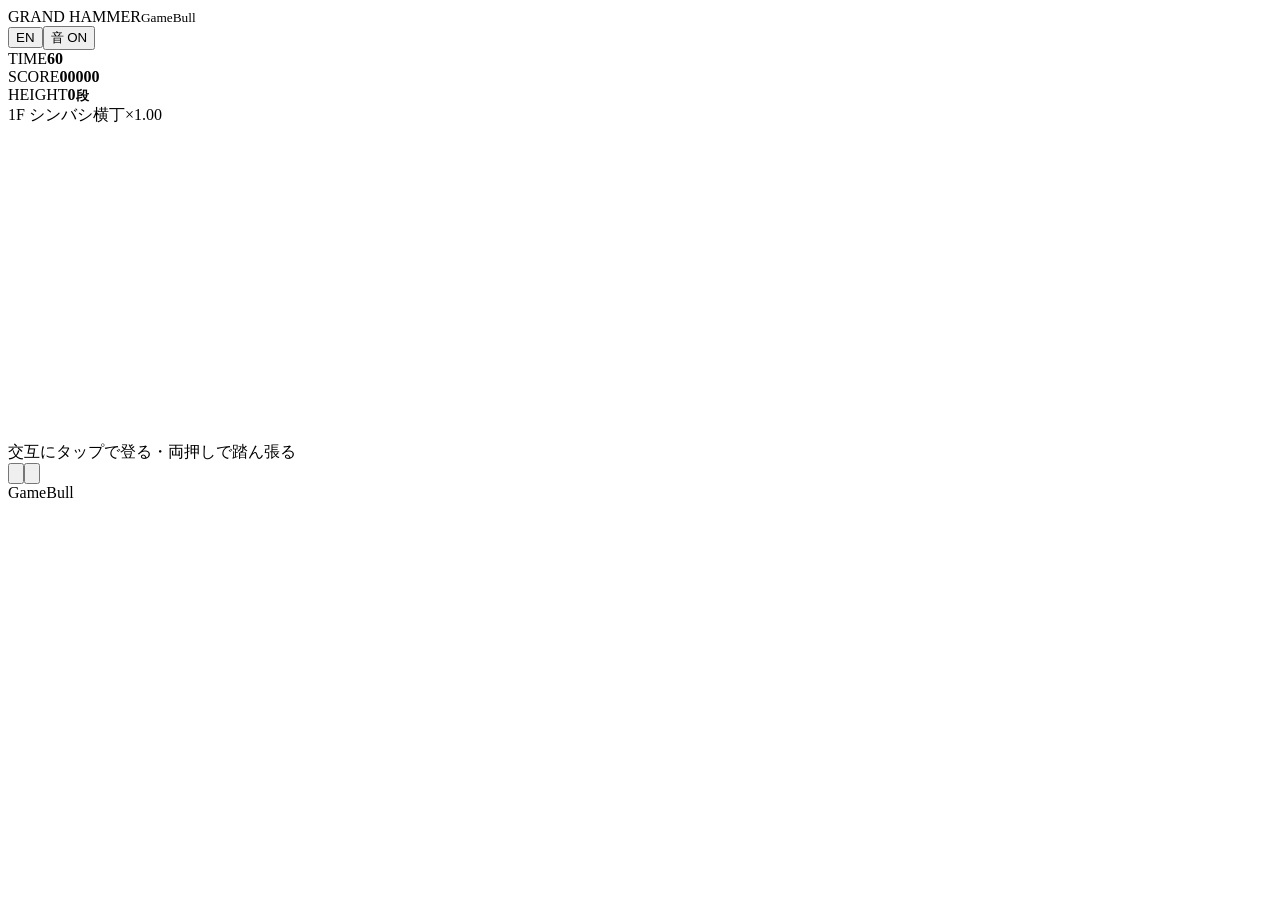
==== app.html @ 79a0dae6 "GRAND HAMMER production build 1 (part 1: pages + GameBull shell) — source prod a45a0c8 Co-Authored-B" ====
<!doctype html>
<!-- The game itself: the client's own page (game/index.html: their markup, stylesheet and ES modules, copied
     in at build time by vite.gamebull.config.ts, unchanged, plus gamebull/client-hooks.mjs appended to their src/app.js),
     then the GameBull shell. Loaded by index.html in a frame filling the page (their #game box fits itself to it). -->
<html lang="ja">
<head>
<meta charset="utf-8">
<meta name="viewport" content="width=device-width, initial-scale=1, maximum-scale=1, user-scalable=no, viewport-fit=cover">
<title>グランハマー CLIMB 60</title>
<meta name="theme-color" content="#07164B"><link rel="stylesheet" href="c1/style.css">
  <script type="module" crossorigin src="./gb/app-DXABepZf.js"></script>
  <link rel="modulepreload" crossorigin href="./gb/nozoom-zSHiv0yT.js">
  <link rel="stylesheet" crossorigin href="./gb/app-DufNUXVd.css">
</head>
<body>
<main id="game" aria-label="グランハマー CLIMB 60"><header><div class="brand">GRAND HAMMER<small>GameBull</small></div><button id="language" type="button" aria-label="Switch to English">EN</button><button id="sound" aria-label="音声切替">音 ON</button><div class="stats"><div><label>TIME</label><b id="time">60</b></div><div><label>SCORE</label><b id="score">00000</b></div><div><label>HEIGHT</label><b id="height">0<small>段</small></b></div></div></header><div id="area"><span id="floor">1F シンバシ横丁</span><span id="multiplier">×1.00</span></div><section id="play"><canvas id="canvas" width="240" height="312" aria-label="左右の手で窓を登るゲーム"></canvas><canvas id="textCanvas" aria-hidden="true"></canvas><div id="overlay"></div><div id="countdown" hidden></div></section><footer><div id="hint">交互にタップで登る・両押しで踏ん張る</div><div id="pads"><button id="left" aria-label="左手：タップでつかむ、左右スワイプで移動"><svg class="pixel-hand" viewBox="0 0 20 24" aria-hidden="true" shape-rendering="crispEdges"><path fill="currentColor" d="M7 1h2v9h1V0h2v10h1V3h2v9h1V6h2v9h-1v3h-2v3h-2v2H6v-2H4v-3H2v-6H1V8h2v3h2V4h2z"/></svg><svg class="pad-symbol" viewBox="0 0 16 23" aria-hidden="true" shape-rendering="crispEdges"><g fill="currentColor"><rect x="5" y="0" width="1" height="1"/><rect x="6" y="0" width="1" height="1"/><rect x="5" y="1" width="1" height="1"/><rect x="6" y="1" width="1" height="1"/><rect x="1" y="2" width="1" height="1"/><rect x="2" y="2" width="1" height="1"/><rect x="3" y="2" width="1" height="1"/><rect x="4" y="2" width="1" height="1"/><rect x="5" y="2" width="1" height="1"/><rect x="6" y="2" width="1" height="1"/><rect x="7" y="2" width="1" height="1"/><rect x="8" y="2" width="1" height="1"/><rect x="9" y="2" width="1" height="1"/><rect x="10" y="2" width="1" height="1"/><rect x="11" y="2" width="1" height="1"/><rect x="12" y="2" width="1" height="1"/><rect x="13" y="2" width="1" height="1"/><rect x="14" y="2" width="1" height="1"/><rect x="1" y="3" width="1" height="1"/><rect x="2" y="3" width="1" height="1"/><rect x="3" y="3" width="1" height="1"/><rect x="4" y="3" width="1" height="1"/><rect x="5" y="3" width="1" height="1"/><rect x="6" y="3" width="1" height="1"/><rect x="7" y="3" width="1" height="1"/><rect x="8" y="3" width="1" height="1"/><rect x="9" y="3" width="1" height="1"/><rect x="10" y="3" width="1" height="1"/><rect x="11" y="3" width="1" height="1"/><rect x="12" y="3" width="1" height="1"/><rect x="13" y="3" width="1" height="1"/><rect x="14" y="3" width="1" height="1"/><rect x="4" y="4" width="1" height="1"/><rect x="5" y="4" width="1" height="1"/><rect x="4" y="5" width="1" height="1"/><rect x="5" y="5" width="1" height="1"/><rect x="3" y="6" width="1" height="1"/><rect x="4" y="6" width="1" height="1"/><rect x="7" y="6" width="1" height="1"/><rect x="8" y="6" width="1" height="1"/><rect x="9" y="6" width="1" height="1"/><rect x="10" y="6" width="1" height="1"/><rect x="11" y="6" width="1" height="1"/><rect x="12" y="6" width="1" height="1"/><rect x="13" y="6" width="1" height="1"/><rect x="3" y="7" width="1" height="1"/><rect x="4" y="7" width="1" height="1"/><rect x="7" y="7" width="1" height="1"/><rect x="8" y="7" width="1" height="1"/><rect x="9" y="7" width="1" height="1"/><rect x="10" y="7" width="1" height="1"/><rect x="11" y="7" width="1" height="1"/><rect x="12" y="7" width="1" height="1"/><rect x="13" y="7" width="1" height="1"/><rect x="2" y="8" width="1" height="1"/><rect x="3" y="8" width="1" height="1"/><rect x="9" y="8" width="1" height="1"/><rect x="10" y="8" width="1" height="1"/><rect x="2" y="9" width="1" height="1"/><rect x="3" y="9" width="1" height="1"/><rect x="9" y="9" width="1" height="1"/><rect x="10" y="9" width="1" height="1"/><rect x="1" y="10" width="1" height="1"/><rect x="2" y="10" width="1" height="1"/><rect x="9" y="10" width="1" height="1"/><rect x="10" y="10" width="1" height="1"/><rect x="0" y="11" width="1" height="1"/><rect x="1" y="11" width="1" height="1"/><rect x="9" y="11" width="1" height="1"/><rect x="10" y="11" width="1" height="1"/><rect x="5" y="12" width="1" height="1"/><rect x="6" y="12" width="1" height="1"/><rect x="7" y="12" width="1" height="1"/><rect x="8" y="12" width="1" height="1"/><rect x="9" y="12" width="1" height="1"/><rect x="10" y="12" width="1" height="1"/><rect x="11" y="12" width="1" height="1"/><rect x="12" y="12" width="1" height="1"/><rect x="13" y="12" width="1" height="1"/><rect x="14" y="12" width="1" height="1"/><rect x="5" y="13" width="1" height="1"/><rect x="6" y="13" width="1" height="1"/><rect x="7" y="13" width="1" height="1"/><rect x="8" y="13" width="1" height="1"/><rect x="9" y="13" width="1" height="1"/><rect x="10" y="13" width="1" height="1"/><rect x="11" y="13" width="1" height="1"/><rect x="12" y="13" width="1" height="1"/><rect x="13" y="13" width="1" height="1"/><rect x="14" y="13" width="1" height="1"/><path  d="M4 16h2v2h8v2H6v2H4v-2H2v-2h2z"/></g></svg></button><button id="right" aria-label="右手：タップでつかむ、左右スワイプで移動"><svg class="pixel-hand" viewBox="0 0 20 24" aria-hidden="true" shape-rendering="crispEdges"><path fill="currentColor" d="M7 1h2v9h1V0h2v10h1V3h2v9h1V6h2v9h-1v3h-2v3h-2v2H6v-2H4v-3H2v-6H1V8h2v3h2V4h2z"/></svg><svg class="pad-symbol" viewBox="0 0 16 23" aria-hidden="true" shape-rendering="crispEdges"><g fill="currentColor"><rect x="5" y="0" width="1" height="1"/><rect x="6" y="0" width="1" height="1"/><rect x="5" y="1" width="1" height="1"/><rect x="6" y="1" width="1" height="1"/><rect x="1" y="2" width="1" height="1"/><rect x="2" y="2" width="1" height="1"/><rect x="3" y="2" width="1" height="1"/><rect x="4" y="2" width="1" height="1"/><rect x="5" y="2" width="1" height="1"/><rect x="6" y="2" width="1" height="1"/><rect x="7" y="2" width="1" height="1"/><rect x="8" y="2" width="1" height="1"/><rect x="9" y="2" width="1" height="1"/><rect x="10" y="2" width="1" height="1"/><rect x="11" y="2" width="1" height="1"/><rect x="12" y="2" width="1" height="1"/><rect x="13" y="2" width="1" height="1"/><rect x="14" y="2" width="1" height="1"/><rect x="1" y="3" width="1" height="1"/><rect x="2" y="3" width="1" height="1"/><rect x="3" y="3" width="1" height="1"/><rect x="4" y="3" width="1" height="1"/><rect x="5" y="3" width="1" height="1"/><rect x="6" y="3" width="1" height="1"/><rect x="7" y="3" width="1" height="1"/><rect x="8" y="3" width="1" height="1"/><rect x="9" y="3" width="1" height="1"/><rect x="10" y="3" width="1" height="1"/><rect x="11" y="3" width="1" height="1"/><rect x="12" y="3" width="1" height="1"/><rect x="13" y="3" width="1" height="1"/><rect x="14" y="3" width="1" height="1"/><rect x="4" y="4" width="1" height="1"/><rect x="5" y="4" width="1" height="1"/><rect x="4" y="5" width="1" height="1"/><rect x="5" y="5" width="1" height="1"/><rect x="3" y="6" width="1" height="1"/><rect x="4" y="6" width="1" height="1"/><rect x="5" y="6" width="1" height="1"/><rect x="6" y="6" width="1" height="1"/><rect x="7" y="6" width="1" height="1"/><rect x="8" y="6" width="1" height="1"/><rect x="9" y="6" width="1" height="1"/><rect x="10" y="6" width="1" height="1"/><rect x="11" y="6" width="1" height="1"/><rect x="12" y="6" width="1" height="1"/><rect x="13" y="6" width="1" height="1"/><rect x="2" y="7" width="1" height="1"/><rect x="3" y="7" width="1" height="1"/><rect x="4" y="7" width="1" height="1"/><rect x="5" y="7" width="1" height="1"/><rect x="6" y="7" width="1" height="1"/><rect x="7" y="7" width="1" height="1"/><rect x="8" y="7" width="1" height="1"/><rect x="9" y="7" width="1" height="1"/><rect x="10" y="7" width="1" height="1"/><rect x="11" y="7" width="1" height="1"/><rect x="12" y="7" width="1" height="1"/><rect x="13" y="7" width="1" height="1"/><rect x="1" y="8" width="1" height="1"/><rect x="2" y="8" width="1" height="1"/><rect x="3" y="8" width="1" height="1"/><rect x="4" y="8" width="1" height="1"/><rect x="11" y="8" width="1" height="1"/><rect x="12" y="8" width="1" height="1"/><rect x="13" y="8" width="1" height="1"/><rect x="0" y="9" width="1" height="1"/><rect x="1" y="9" width="1" height="1"/><rect x="3" y="9" width="1" height="1"/><rect x="4" y="9" width="1" height="1"/><rect x="11" y="9" width="1" height="1"/><rect x="12" y="9" width="1" height="1"/><rect x="13" y="9" width="1" height="1"/><rect x="3" y="10" width="1" height="1"/><rect x="4" y="10" width="1" height="1"/><rect x="11" y="10" width="1" height="1"/><rect x="12" y="10" width="1" height="1"/><rect x="13" y="10" width="1" height="1"/><rect x="3" y="11" width="1" height="1"/><rect x="4" y="11" width="1" height="1"/><rect x="11" y="11" width="1" height="1"/><rect x="12" y="11" width="1" height="1"/><rect x="13" y="11" width="1" height="1"/><rect x="3" y="12" width="1" height="1"/><rect x="4" y="12" width="1" height="1"/><rect x="5" y="12" width="1" height="1"/><rect x="6" y="12" width="1" height="1"/><rect x="7" y="12" width="1" height="1"/><rect x="8" y="12" width="1" height="1"/><rect x="9" y="12" width="1" height="1"/><rect x="10" y="12" width="1" height="1"/><rect x="11" y="12" width="1" height="1"/><rect x="12" y="12" width="1" height="1"/><rect x="13" y="12" width="1" height="1"/><rect x="3" y="13" width="1" height="1"/><rect x="4" y="13" width="1" height="1"/><rect x="5" y="13" width="1" height="1"/><rect x="6" y="13" width="1" height="1"/><rect x="7" y="13" width="1" height="1"/><rect x="8" y="13" width="1" height="1"/><rect x="9" y="13" width="1" height="1"/><rect x="10" y="13" width="1" height="1"/><rect x="11" y="13" width="1" height="1"/><rect x="12" y="13" width="1" height="1"/><rect x="13" y="13" width="1" height="1"/><path transform="translate(16 0) scale(-1 1)" d="M4 16h2v2h8v2H6v2H4v-2H2v-2h2z"/></g></svg></button></div><div class="help control-brand">GameBull</div></footer></main><script type="module" src="c1/src/app.js"></script>
<div id="gb-root"></div>
</body>
</html>
---- gb/app-DufNUXVd.css ----
@font-face{font-family:GB NSJP;font-weight:900;src:url(./nsjp-black-C4G-SvRx.woff)format("woff");font-display:block}@font-face{font-family:GB NSJP;font-weight:700;src:url(./nsjp-bold-DjbuDmRn.woff)format("woff");font-display:block}@font-face{font-family:GB NSJP;font-weight:300;src:url(./nsjp-light-B0_o6-eB.woff)format("woff");font-display:block}@font-face{font-family:GB Nunito;font-weight:900;src:url(./nunito-black-D5rB_sAH.woff)format("woff");font-display:block}@keyframes gbFade{0%{opacity:0}to{opacity:1}}.gb-txt{color:#fff;white-space:nowrap;align-items:center;line-height:1.15;display:flex;position:absolute;overflow:visible}.gb-fit{overflow:hidden}.gb-center{text-align:center;justify-content:center}.gb-wrap{white-space:normal}.gb-ellipsis{text-overflow:ellipsis;line-height:var(--lh,normal);align-content:center;display:block;overflow:hidden}.gb-black{font-family:GB NSJP,Noto Sans JP,Hiragino Sans,sans-serif;font-weight:900}.gb-bold{font-family:GB NSJP,Noto Sans JP,Hiragino Sans,sans-serif;font-weight:700}.gb-light{font-family:GB NSJP,Noto Sans JP,Hiragino Sans,sans-serif;font-weight:300}.gb-nunito{font-family:GB Nunito,Nunito,Arial,sans-serif;font-weight:900}.gb-faux{-webkit-text-stroke:calc(var(--lu) * .6) currentColor}.gb-img{pointer-events:none;-webkit-user-select:none;user-select:none;max-width:none;display:block;position:absolute}.gb-btn{cursor:pointer;color:#fff;-webkit-tap-highlight-color:transparent;background:50%/100% 100% no-repeat;border:0;margin:0;padding:0;transition:filter .1s,opacity .1s}.gb-btn:active:not(:disabled){filter:brightness(.784)}.gb-btn:disabled{filter:brightness(.784);opacity:.502;cursor:default}.gb-label{white-space:nowrap;justify-content:center;align-items:center;display:flex;position:absolute}.gb-nine{background:0 0;border-style:solid;border-color:#0000}.gb-popup-box{border-image-slice:60 201 382 200 fill;border-image-width:calc(var(--lu)*60) calc(var(--lu)*201) calc(var(--lu)*382) calc(var(--lu)*200);opacity:.98}.gb-okbar{border-image-slice:77 515 78 516 fill;border-image-width:calc(var(--lu)*30.8) calc(var(--lu)*206) calc(var(--lu)*31.2) calc(var(--lu)*206.4)}.gb-joinbar{border-image-slice:71 431 75 430 fill;border-image-width:calc(var(--lu)*38.8) calc(var(--lu)*236.1) calc(var(--lu)*41) calc(var(--lu)*235)}.gb-lb-frame{border-image-slice:597 445 598 fill;border-image-width:calc(var(--lu)*157.1) calc(var(--lu)*117.1) calc(var(--lu)*157.4) calc(var(--lu)*117.1)}.gb-lobby,.gb-gameend,.gb-popup-dim,.gb-bootcover,.gb-legacy{z-index:1100;touch-action:pan-x pan-y;position:fixed;inset:0;overflow:hidden}.gb-lobby{background:#021837}.gb-lobby-bgcover{background:#021837;position:absolute;inset:0}.gb-lobby-bgpanel{height:100%;width:max(100%, var(--lobby-w));pointer-events:none;box-sizing:border-box;border:0 solid #0000;border-image-slice:240 0 239 fill;border-image-width:calc(var(--lu) * 240.2) 0 calc(var(--lu) * 239.2) 0;border-image-repeat:stretch;position:absolute;top:0;left:50%;transform:translate(-50%)}.gb-lobby-box{top:0;left:calc(50% - var(--lobby-w) / 2);width:var(--lobby-w);height:100%;position:absolute}.gb-list{overscroll-behavior:contain;scrollbar-width:none;background:#0003;position:absolute;overflow:hidden auto}.gb-list::-webkit-scrollbar{display:none}.gb-list-content{gap:calc(var(--lu) * 8);padding:calc(var(--lu) * 16) calc(var(--lu) * 8) calc(var(--lu) * 8);flex-direction:column;display:flex}.gb-lb-content{padding:calc(var(--lu) * 8)}.gb-card{width:calc(var(--lu) * 636.2);height:calc(var(--lu) * 130);cursor:pointer;background:50%/100% 100% no-repeat;flex:none;position:relative}.gb-card .gb-tint{content:"";object-position:-9999px;-webkit-mask-size:contain;mask-size:contain}.gb-lbrow{width:calc(var(--lu) * 656);height:calc(var(--lu) * 90);border-image-slice:111 511 111 513 fill;border-image-width:calc(var(--lu)*30.4) calc(var(--lu)*140) calc(var(--lu)*30.4) calc(var(--lu)*140.5);flex:none;position:relative}.gb-gameend{background:#122540}.gb-popup-dim{z-index:1103;background:#0009}.gb-bootcover{z-index:1101;background:#0e0e12 50%/100% 100% no-repeat}.gb-tenant-logo{z-index:1104;object-fit:contain;pointer-events:none}.gb-topctl{z-index:1105;gap:calc(var(--lu) * 12);align-items:flex-start;display:flex}.gb-mute{width:calc(var(--lu) * 48);height:calc(var(--lu) * 48);border:calc(var(--lu) * 3) solid #fff;padding:calc(var(--lu) * 8);color:#fff;box-shadow:0 calc(var(--lu)*2) calc(var(--lu)*6) #00285a73;cursor:pointer;background:linear-gradient(#06c4ff,#0070e4);border-radius:50%;place-items:center;display:grid}.gb-mute svg{width:100%;height:100%}.gb-mute:active{filter:brightness(.784)}.gb-lang{width:calc(var(--lu) * 80);height:calc(var(--lu) * 40);border-radius:calc(var(--lu) * 20);cursor:pointer;background:#fff;border:0;padding:0;position:relative}.gb-lang-track{inset:calc(var(--lu) * 2.5);border-radius:calc(var(--lu) * 17.5);position:absolute}.gb-lang-track.ja{background:#0084df}.gb-lang-track.en{background:#0a1229b3}.gb-lang-label{height:100%;width:calc(var(--lu) * 41.4);font:700 calc(var(--lu) * 19) "GB NSJP", "Noto Sans JP", sans-serif;color:#fff;justify-content:center;align-items:center;display:flex;position:absolute;top:0}.gb-lang-knob{top:calc(var(--lu) * 5);width:calc(var(--lu) * 30);height:calc(var(--lu) * 30);background:#fff;border-radius:50%;position:absolute}.gb-board,.gb-tutorial{touch-action:pan-x pan-y;background-repeat:no-repeat;background-size:100% 100%;position:fixed;inset:0}.gb-board{z-index:1090}.gb-tutorial{z-index:1099}.gb-board-content{position:absolute;left:50%;transform:translate(-50%)}.gb-tutorial>div{left:calc(50% - var(--stage-w) / 2 + var(--bu) * 90)!important}.gb-confetti{left:calc(50% - var(--stage-w) / 2);width:var(--stage-w);pointer-events:none;height:100%;position:absolute;top:0}.gb-board-title{color:#fff4d4;text-shadow:calc(var(--bu)*5) calc(var(--bu)*5) 0 #030716f2, calc(var(--bu)*5) calc(var(--bu)*-5) 0 #030716f2, calc(var(--bu)*-5) calc(var(--bu)*5) 0 #030716f2, calc(var(--bu)*-5) calc(var(--bu)*-5) 0 #030716f2;justify-content:center;align-items:center;font-family:GB NSJP,Noto Sans JP,sans-serif;font-weight:700;display:flex}.gb-glyph{color:#ffe600;box-sizing:border-box;background:radial-gradient(circle at 40% 30%,#1b3a9a,#07164b);border-style:solid;border-color:#ffe600;border-radius:50%;justify-content:center;align-items:center;font-family:Arial,Noto Sans JP,sans-serif;font-weight:900;line-height:1;display:flex}.gb-jp{white-space:nowrap;font-family:GB NSJP,Noto Sans JP,Hiragino Sans,sans-serif;font-weight:700;line-height:1.2}.gb-tmp{white-space:nowrap;font-family:GB NSJP,Noto Sans JP,Hiragino Sans,sans-serif;font-weight:900;line-height:1.2}.gb-num{white-space:nowrap;font-variant-numeric:tabular-nums;font-family:Arial,Noto Sans JP,sans-serif;font-weight:800}.gb-ll{align-items:flex-end;display:flex}.gb-ul{align-items:flex-start;display:flex}.gb-ml{justify-content:flex-start;align-items:center;display:flex}.gb-mr{justify-content:flex-end;align-items:center;display:flex}.gb-mc{text-align:center;justify-content:center;align-items:center;display:flex}.gb-shrink{text-overflow:ellipsis;overflow:hidden}.gb-sub{white-space:normal;-webkit-line-clamp:2;word-break:normal;line-break:strict;-webkit-box-orient:vertical;line-height:1.2;display:-webkit-box;overflow:hidden}.gb-board-btn:disabled{filter:brightness(.784);opacity:.502}.gb-tut-btn:disabled{filter:brightness(.85);opacity:1}.gb-home{justify-content:center;align-items:center;display:flex}.gb-intro{z-index:1085;pointer-events:none;position:fixed;inset:0}.gb-intro-dim{background:#0000007a;position:absolute;inset:0}.gb-stage{top:0;bottom:0;left:calc(50% - var(--stage-w) / 2);width:var(--stage-w);position:absolute}.gb-intro-num{text-shadow:calc(var(--bu)*6) calc(var(--bu)*6) 0 #0009, calc(var(--bu)*6) calc(var(--bu)*-6) 0 #0009, calc(var(--bu)*-6) calc(var(--bu)*6) 0 #0009, calc(var(--bu)*-6) calc(var(--bu)*-6) 0 #0009;justify-content:center;align-items:center;font-family:Arial,Noto Sans JP,sans-serif;font-weight:900;line-height:1;display:flex}.gb-goal{z-index:1070;pointer-events:none;color:#fff0be;white-space:nowrap;background:#030716db;border:1px solid #ffe600;border-radius:10px;padding:3px 12px;font:900 14px GB NSJP,Noto Sans JP,sans-serif;position:absolute;transform:translate(-50%,-50%)}.gb-goal b{color:#ffe600;font-weight:900}.gb-cd{z-index:1080;pointer-events:none;place-items:center;display:grid;position:absolute}.gb-cd-glow{background:radial-gradient(closest-side,#ff141f,#ff141f00);border-radius:50%;position:absolute;inset:5%}.gb-cd-ring{background:radial-gradient(closest-side,#0000 54%,#ff2933 72%,#0000 90%);border-radius:50%;position:absolute;inset:19%}.gb-cd-num{text-shadow:2px 2px #030716f2,2px -2px #030716f2,-2px 2px #030716f2,-2px -2px #030716f2;font-weight:900;line-height:1;position:relative}.gb-vignette{z-index:1080;pointer-events:none;background:radial-gradient(closest-side,#0000 50%,#ff293359 80%,#ff2933 100%);position:fixed;inset:0}.gb-legacy{color:#fff;background:#0009;font-family:Arial,Noto Sans JP,sans-serif}.gb-legacy-card{gap:calc(var(--lu) * 14);padding:calc(var(--lu) * 40);box-sizing:border-box;background:#1a1f29f2;flex-direction:column;display:flex}.gb-legacy-title{font-weight:700}.gb-legacy-input{color:#fff;padding:0 calc(var(--lu) * 16);background:#ffffff1a;border:0}.gb-legacy-btn{flex:none;width:100%;font-weight:700}.gb-legacy-row{margin-bottom:calc(var(--lu) * 10);padding:0 calc(var(--lu) * 8);background:#ffffff0a;align-items:center;display:flex}#overlay{display:none!important}[class*=gb-] :is(div,span,b,p,small,label,strong,td,a,button,h1),:is(div,span,b,button)[class*=gb-]{font-family:inherit!important;font-weight:inherit!important;font-synthesis:weight!important}html .gb-lobby,html .gb-gameend,html .gb-popup-dim,html .gb-legacy,html .gb-board,html .gb-tutorial,html .gb-bootcover,html .gb-topctl{font-family:Arial,Noto Sans JP,sans-serif!important;font-weight:400!important}html .gb-black{font-family:GB NSJP,Noto Sans JP,Hiragino Sans,sans-serif!important;font-weight:900!important}html .gb-bold{font-family:GB NSJP,Noto Sans JP,Hiragino Sans,sans-serif!important;font-weight:700!important}html .gb-light{font-family:GB NSJP,Noto Sans JP,Hiragino Sans,sans-serif!important;font-weight:300!important}html .gb-nunito{font-family:GB Nunito,Nunito,Arial,sans-serif!important;font-weight:900!important}html .gb-jp,html .gb-board-title,html .gb-legacy-title{font-family:GB NSJP,Noto Sans JP,Hiragino Sans,sans-serif!important;font-weight:700!important}html .gb-tmp,html .gb-goal{font-family:GB NSJP,Noto Sans JP,Hiragino Sans,sans-serif!important;font-weight:900!important}html .gb-num{font-family:Arial,Noto Sans JP,sans-serif!important;font-weight:800!important}html .gb-glyph,html .gb-intro-num{font-family:Arial,Noto Sans JP,sans-serif!important;font-weight:900!important}html .gb-lang-label{font-family:GB NSJP,Noto Sans JP,sans-serif!important;font-weight:700!important}html .gb-cd-num{font-family:DotGothic16,monospace!important;font-weight:400!important}html button.gb-btn,html button.gb-lang,html button.gb-mute,html button.gb-legacy-btn{touch-action:manipulation}html button.gb-btn{border:0;padding:0}html button.gb-lang{background:#fff;border:0;padding:0}html button.gb-mute{padding:calc(var(--lu) * 8);border:calc(var(--lu) * 3) solid #fff;background:linear-gradient(#06c4ff,#0070e4)}.gb-btn:focus-visible,.gb-lang:focus-visible,.gb-mute:focus-visible{outline:none}.gb-btn:hover:not(:active),.gb-lang:hover,.gb-mute:hover:not(:active){filter:none}
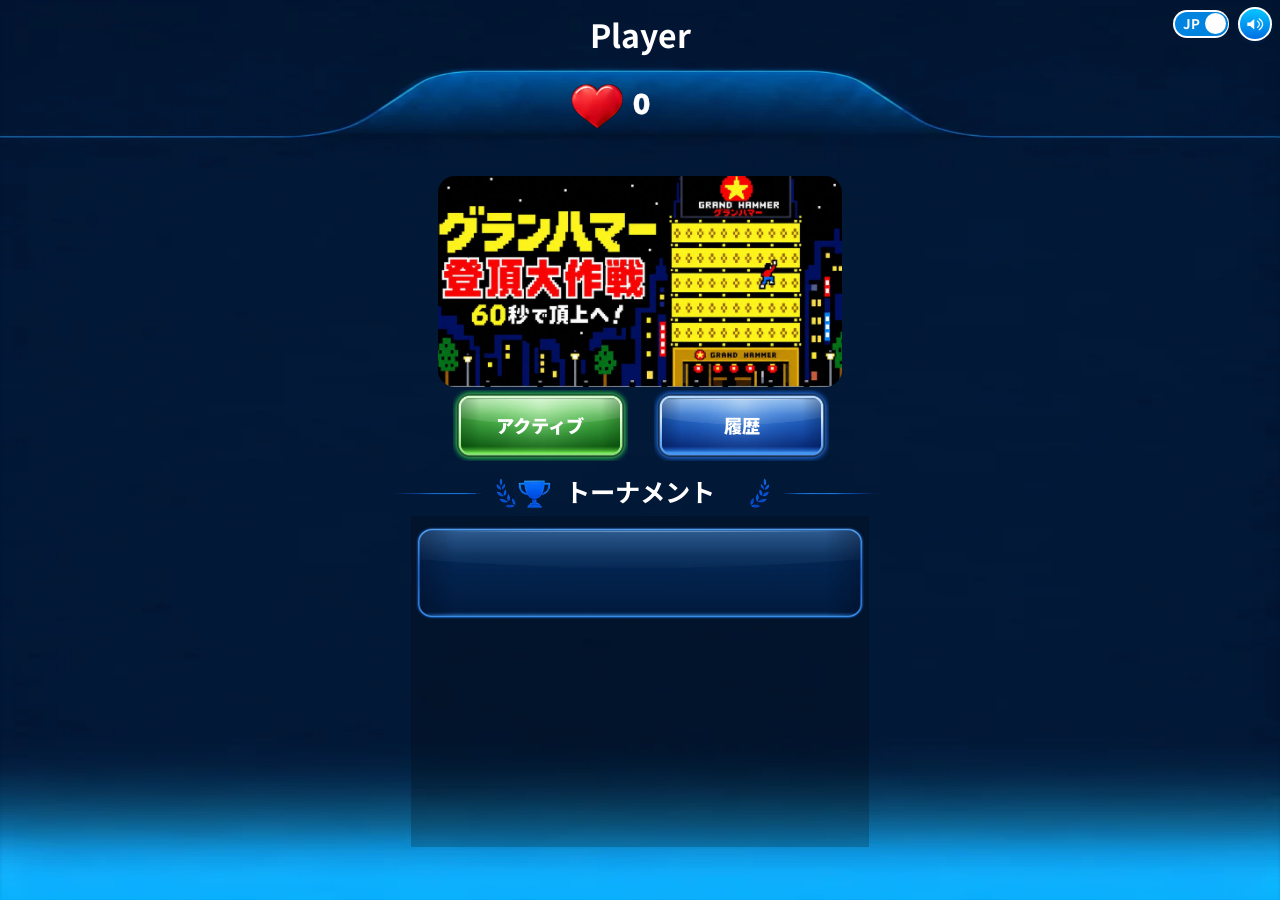
==== commit 7b7545fb: "GRAND HAMMER production build 2: Japanese by default, EN | JP switch kept — source prod f8a5156 Co-A" ====
--- a/app.html
+++ b/app.html
@@ -7,13 +7,13 @@
 <meta charset="utf-8">
 <meta name="viewport" content="width=device-width, initial-scale=1, maximum-scale=1, user-scalable=no, viewport-fit=cover">
 <title>グランハマー CLIMB 60</title>
-<meta name="theme-color" content="#07164B"><link rel="stylesheet" href="c1/style.css">
-  <script type="module" crossorigin src="./gb/app-DXABepZf.js"></script>
+<meta name="theme-color" content="#07164B"><link rel="stylesheet" href="c2/style.css">
+  <script type="module" crossorigin src="./gb/app-g46hO1X3.js"></script>
   <link rel="modulepreload" crossorigin href="./gb/nozoom-zSHiv0yT.js">
   <link rel="stylesheet" crossorigin href="./gb/app-DufNUXVd.css">
 </head>
 <body>
-<main id="game" aria-label="グランハマー CLIMB 60"><header><div class="brand">GRAND HAMMER<small>GameBull</small></div><button id="language" type="button" aria-label="Switch to English">EN</button><button id="sound" aria-label="音声切替">音 ON</button><div class="stats"><div><label>TIME</label><b id="time">60</b></div><div><label>SCORE</label><b id="score">00000</b></div><div><label>HEIGHT</label><b id="height">0<small>段</small></b></div></div></header><div id="area"><span id="floor">1F シンバシ横丁</span><span id="multiplier">×1.00</span></div><section id="play"><canvas id="canvas" width="240" height="312" aria-label="左右の手で窓を登るゲーム"></canvas><canvas id="textCanvas" aria-hidden="true"></canvas><div id="overlay"></div><div id="countdown" hidden></div></section><footer><div id="hint">交互にタップで登る・両押しで踏ん張る</div><div id="pads"><button id="left" aria-label="左手：タップでつかむ、左右スワイプで移動"><svg class="pixel-hand" viewBox="0 0 20 24" aria-hidden="true" shape-rendering="crispEdges"><path fill="currentColor" d="M7 1h2v9h1V0h2v10h1V3h2v9h1V6h2v9h-1v3h-2v3h-2v2H6v-2H4v-3H2v-6H1V8h2v3h2V4h2z"/></svg><svg class="pad-symbol" viewBox="0 0 16 23" aria-hidden="true" shape-rendering="crispEdges"><g fill="currentColor"><rect x="5" y="0" width="1" height="1"/><rect x="6" y="0" width="1" height="1"/><rect x="5" y="1" width="1" height="1"/><rect x="6" y="1" width="1" height="1"/><rect x="1" y="2" width="1" height="1"/><rect x="2" y="2" width="1" height="1"/><rect x="3" y="2" width="1" height="1"/><rect x="4" y="2" width="1" height="1"/><rect x="5" y="2" width="1" height="1"/><rect x="6" y="2" width="1" height="1"/><rect x="7" y="2" width="1" height="1"/><rect x="8" y="2" width="1" height="1"/><rect x="9" y="2" width="1" height="1"/><rect x="10" y="2" width="1" height="1"/><rect x="11" y="2" width="1" height="1"/><rect x="12" y="2" width="1" height="1"/><rect x="13" y="2" width="1" height="1"/><rect x="14" y="2" width="1" height="1"/><rect x="1" y="3" width="1" height="1"/><rect x="2" y="3" width="1" height="1"/><rect x="3" y="3" width="1" height="1"/><rect x="4" y="3" width="1" height="1"/><rect x="5" y="3" width="1" height="1"/><rect x="6" y="3" width="1" height="1"/><rect x="7" y="3" width="1" height="1"/><rect x="8" y="3" width="1" height="1"/><rect x="9" y="3" width="1" height="1"/><rect x="10" y="3" width="1" height="1"/><rect x="11" y="3" width="1" height="1"/><rect x="12" y="3" width="1" height="1"/><rect x="13" y="3" width="1" height="1"/><rect x="14" y="3" width="1" height="1"/><rect x="4" y="4" width="1" height="1"/><rect x="5" y="4" width="1" height="1"/><rect x="4" y="5" width="1" height="1"/><rect x="5" y="5" width="1" height="1"/><rect x="3" y="6" width="1" height="1"/><rect x="4" y="6" width="1" height="1"/><rect x="7" y="6" width="1" height="1"/><rect x="8" y="6" width="1" height="1"/><rect x="9" y="6" width="1" height="1"/><rect x="10" y="6" width="1" height="1"/><rect x="11" y="6" width="1" height="1"/><rect x="12" y="6" width="1" height="1"/><rect x="13" y="6" width="1" height="1"/><rect x="3" y="7" width="1" height="1"/><rect x="4" y="7" width="1" height="1"/><rect x="7" y="7" width="1" height="1"/><rect x="8" y="7" width="1" height="1"/><rect x="9" y="7" width="1" height="1"/><rect x="10" y="7" width="1" height="1"/><rect x="11" y="7" width="1" height="1"/><rect x="12" y="7" width="1" height="1"/><rect x="13" y="7" width="1" height="1"/><rect x="2" y="8" width="1" height="1"/><rect x="3" y="8" width="1" height="1"/><rect x="9" y="8" width="1" height="1"/><rect x="10" y="8" width="1" height="1"/><rect x="2" y="9" width="1" height="1"/><rect x="3" y="9" width="1" height="1"/><rect x="9" y="9" width="1" height="1"/><rect x="10" y="9" width="1" height="1"/><rect x="1" y="10" width="1" height="1"/><rect x="2" y="10" width="1" height="1"/><rect x="9" y="10" width="1" height="1"/><rect x="10" y="10" width="1" height="1"/><rect x="0" y="11" width="1" height="1"/><rect x="1" y="11" width="1" height="1"/><rect x="9" y="11" width="1" height="1"/><rect x="10" y="11" width="1" height="1"/><rect x="5" y="12" width="1" height="1"/><rect x="6" y="12" width="1" height="1"/><rect x="7" y="12" width="1" height="1"/><rect x="8" y="12" width="1" height="1"/><rect x="9" y="12" width="1" height="1"/><rect x="10" y="12" width="1" height="1"/><rect x="11" y="12" width="1" height="1"/><rect x="12" y="12" width="1" height="1"/><rect x="13" y="12" width="1" height="1"/><rect x="14" y="12" width="1" height="1"/><rect x="5" y="13" width="1" height="1"/><rect x="6" y="13" width="1" height="1"/><rect x="7" y="13" width="1" height="1"/><rect x="8" y="13" width="1" height="1"/><rect x="9" y="13" width="1" height="1"/><rect x="10" y="13" width="1" height="1"/><rect x="11" y="13" width="1" height="1"/><rect x="12" y="13" width="1" height="1"/><rect x="13" y="13" width="1" height="1"/><rect x="14" y="13" width="1" height="1"/><path  d="M4 16h2v2h8v2H6v2H4v-2H2v-2h2z"/></g></svg></button><button id="right" aria-label="右手：タップでつかむ、左右スワイプで移動"><svg class="pixel-hand" viewBox="0 0 20 24" aria-hidden="true" shape-rendering="crispEdges"><path fill="currentColor" d="M7 1h2v9h1V0h2v10h1V3h2v9h1V6h2v9h-1v3h-2v3h-2v2H6v-2H4v-3H2v-6H1V8h2v3h2V4h2z"/></svg><svg class="pad-symbol" viewBox="0 0 16 23" aria-hidden="true" shape-rendering="crispEdges"><g fill="currentColor"><rect x="5" y="0" width="1" height="1"/><rect x="6" y="0" width="1" height="1"/><rect x="5" y="1" width="1" height="1"/><rect x="6" y="1" width="1" height="1"/><rect x="1" y="2" width="1" height="1"/><rect x="2" y="2" width="1" height="1"/><rect x="3" y="2" width="1" height="1"/><rect x="4" y="2" width="1" height="1"/><rect x="5" y="2" width="1" height="1"/><rect x="6" y="2" width="1" height="1"/><rect x="7" y="2" width="1" height="1"/><rect x="8" y="2" width="1" height="1"/><rect x="9" y="2" width="1" height="1"/><rect x="10" y="2" width="1" height="1"/><rect x="11" y="2" width="1" height="1"/><rect x="12" y="2" width="1" height="1"/><rect x="13" y="2" width="1" height="1"/><rect x="14" y="2" width="1" height="1"/><rect x="1" y="3" width="1" height="1"/><rect x="2" y="3" width="1" height="1"/><rect x="3" y="3" width="1" height="1"/><rect x="4" y="3" width="1" height="1"/><rect x="5" y="3" width="1" height="1"/><rect x="6" y="3" width="1" height="1"/><rect x="7" y="3" width="1" height="1"/><rect x="8" y="3" width="1" height="1"/><rect x="9" y="3" width="1" height="1"/><rect x="10" y="3" width="1" height="1"/><rect x="11" y="3" width="1" height="1"/><rect x="12" y="3" width="1" height="1"/><rect x="13" y="3" width="1" height="1"/><rect x="14" y="3" width="1" height="1"/><rect x="4" y="4" width="1" height="1"/><rect x="5" y="4" width="1" height="1"/><rect x="4" y="5" width="1" height="1"/><rect x="5" y="5" width="1" height="1"/><rect x="3" y="6" width="1" height="1"/><rect x="4" y="6" width="1" height="1"/><rect x="5" y="6" width="1" height="1"/><rect x="6" y="6" width="1" height="1"/><rect x="7" y="6" width="1" height="1"/><rect x="8" y="6" width="1" height="1"/><rect x="9" y="6" width="1" height="1"/><rect x="10" y="6" width="1" height="1"/><rect x="11" y="6" width="1" height="1"/><rect x="12" y="6" width="1" height="1"/><rect x="13" y="6" width="1" height="1"/><rect x="2" y="7" width="1" height="1"/><rect x="3" y="7" width="1" height="1"/><rect x="4" y="7" width="1" height="1"/><rect x="5" y="7" width="1" height="1"/><rect x="6" y="7" width="1" height="1"/><rect x="7" y="7" width="1" height="1"/><rect x="8" y="7" width="1" height="1"/><rect x="9" y="7" width="1" height="1"/><rect x="10" y="7" width="1" height="1"/><rect x="11" y="7" width="1" height="1"/><rect x="12" y="7" width="1" height="1"/><rect x="13" y="7" width="1" height="1"/><rect x="1" y="8" width="1" height="1"/><rect x="2" y="8" width="1" height="1"/><rect x="3" y="8" width="1" height="1"/><rect x="4" y="8" width="1" height="1"/><rect x="11" y="8" width="1" height="1"/><rect x="12" y="8" width="1" height="1"/><rect x="13" y="8" width="1" height="1"/><rect x="0" y="9" width="1" height="1"/><rect x="1" y="9" width="1" height="1"/><rect x="3" y="9" width="1" height="1"/><rect x="4" y="9" width="1" height="1"/><rect x="11" y="9" width="1" height="1"/><rect x="12" y="9" width="1" height="1"/><rect x="13" y="9" width="1" height="1"/><rect x="3" y="10" width="1" height="1"/><rect x="4" y="10" width="1" height="1"/><rect x="11" y="10" width="1" height="1"/><rect x="12" y="10" width="1" height="1"/><rect x="13" y="10" width="1" height="1"/><rect x="3" y="11" width="1" height="1"/><rect x="4" y="11" width="1" height="1"/><rect x="11" y="11" width="1" height="1"/><rect x="12" y="11" width="1" height="1"/><rect x="13" y="11" width="1" height="1"/><rect x="3" y="12" width="1" height="1"/><rect x="4" y="12" width="1" height="1"/><rect x="5" y="12" width="1" height="1"/><rect x="6" y="12" width="1" height="1"/><rect x="7" y="12" width="1" height="1"/><rect x="8" y="12" width="1" height="1"/><rect x="9" y="12" width="1" height="1"/><rect x="10" y="12" width="1" height="1"/><rect x="11" y="12" width="1" height="1"/><rect x="12" y="12" width="1" height="1"/><rect x="13" y="12" width="1" height="1"/><rect x="3" y="13" width="1" height="1"/><rect x="4" y="13" width="1" height="1"/><rect x="5" y="13" width="1" height="1"/><rect x="6" y="13" width="1" height="1"/><rect x="7" y="13" width="1" height="1"/><rect x="8" y="13" width="1" height="1"/><rect x="9" y="13" width="1" height="1"/><rect x="10" y="13" width="1" height="1"/><rect x="11" y="13" width="1" height="1"/><rect x="12" y="13" width="1" height="1"/><rect x="13" y="13" width="1" height="1"/><path transform="translate(16 0) scale(-1 1)" d="M4 16h2v2h8v2H6v2H4v-2H2v-2h2z"/></g></svg></button></div><div class="help control-brand">GameBull</div></footer></main><script type="module" src="c1/src/app.js"></script>
+<main id="game" aria-label="グランハマー CLIMB 60"><header><div class="brand">GRAND HAMMER<small>GameBull</small></div><button id="language" type="button" aria-label="Switch to English">EN</button><button id="sound" aria-label="音声切替">音 ON</button><div class="stats"><div><label>TIME</label><b id="time">60</b></div><div><label>SCORE</label><b id="score">00000</b></div><div><label>HEIGHT</label><b id="height">0<small>段</small></b></div></div></header><div id="area"><span id="floor">1F シンバシ横丁</span><span id="multiplier">×1.00</span></div><section id="play"><canvas id="canvas" width="240" height="312" aria-label="左右の手で窓を登るゲーム"></canvas><canvas id="textCanvas" aria-hidden="true"></canvas><div id="overlay"></div><div id="countdown" hidden></div></section><footer><div id="hint">交互にタップで登る・両押しで踏ん張る</div><div id="pads"><button id="left" aria-label="左手：タップでつかむ、左右スワイプで移動"><svg class="pixel-hand" viewBox="0 0 20 24" aria-hidden="true" shape-rendering="crispEdges"><path fill="currentColor" d="M7 1h2v9h1V0h2v10h1V3h2v9h1V6h2v9h-1v3h-2v3h-2v2H6v-2H4v-3H2v-6H1V8h2v3h2V4h2z"/></svg><svg class="pad-symbol" viewBox="0 0 16 23" aria-hidden="true" shape-rendering="crispEdges"><g fill="currentColor"><rect x="5" y="0" width="1" height="1"/><rect x="6" y="0" width="1" height="1"/><rect x="5" y="1" width="1" height="1"/><rect x="6" y="1" width="1" height="1"/><rect x="1" y="2" width="1" height="1"/><rect x="2" y="2" width="1" height="1"/><rect x="3" y="2" width="1" height="1"/><rect x="4" y="2" width="1" height="1"/><rect x="5" y="2" width="1" height="1"/><rect x="6" y="2" width="1" height="1"/><rect x="7" y="2" width="1" height="1"/><rect x="8" y="2" width="1" height="1"/><rect x="9" y="2" width="1" height="1"/><rect x="10" y="2" width="1" height="1"/><rect x="11" y="2" width="1" height="1"/><rect x="12" y="2" width="1" height="1"/><rect x="13" y="2" width="1" height="1"/><rect x="14" y="2" width="1" height="1"/><rect x="1" y="3" width="1" height="1"/><rect x="2" y="3" width="1" height="1"/><rect x="3" y="3" width="1" height="1"/><rect x="4" y="3" width="1" height="1"/><rect x="5" y="3" width="1" height="1"/><rect x="6" y="3" width="1" height="1"/><rect x="7" y="3" width="1" height="1"/><rect x="8" y="3" width="1" height="1"/><rect x="9" y="3" width="1" height="1"/><rect x="10" y="3" width="1" height="1"/><rect x="11" y="3" width="1" height="1"/><rect x="12" y="3" width="1" height="1"/><rect x="13" y="3" width="1" height="1"/><rect x="14" y="3" width="1" height="1"/><rect x="4" y="4" width="1" height="1"/><rect x="5" y="4" width="1" height="1"/><rect x="4" y="5" width="1" height="1"/><rect x="5" y="5" width="1" height="1"/><rect x="3" y="6" width="1" height="1"/><rect x="4" y="6" width="1" height="1"/><rect x="7" y="6" width="1" height="1"/><rect x="8" y="6" width="1" height="1"/><rect x="9" y="6" width="1" height="1"/><rect x="10" y="6" width="1" height="1"/><rect x="11" y="6" width="1" height="1"/><rect x="12" y="6" width="1" height="1"/><rect x="13" y="6" width="1" height="1"/><rect x="3" y="7" width="1" height="1"/><rect x="4" y="7" width="1" height="1"/><rect x="7" y="7" width="1" height="1"/><rect x="8" y="7" width="1" height="1"/><rect x="9" y="7" width="1" height="1"/><rect x="10" y="7" width="1" height="1"/><rect x="11" y="7" width="1" height="1"/><rect x="12" y="7" width="1" height="1"/><rect x="13" y="7" width="1" height="1"/><rect x="2" y="8" width="1" height="1"/><rect x="3" y="8" width="1" height="1"/><rect x="9" y="8" width="1" height="1"/><rect x="10" y="8" width="1" height="1"/><rect x="2" y="9" width="1" height="1"/><rect x="3" y="9" width="1" height="1"/><rect x="9" y="9" width="1" height="1"/><rect x="10" y="9" width="1" height="1"/><rect x="1" y="10" width="1" height="1"/><rect x="2" y="10" width="1" height="1"/><rect x="9" y="10" width="1" height="1"/><rect x="10" y="10" width="1" height="1"/><rect x="0" y="11" width="1" height="1"/><rect x="1" y="11" width="1" height="1"/><rect x="9" y="11" width="1" height="1"/><rect x="10" y="11" width="1" height="1"/><rect x="5" y="12" width="1" height="1"/><rect x="6" y="12" width="1" height="1"/><rect x="7" y="12" width="1" height="1"/><rect x="8" y="12" width="1" height="1"/><rect x="9" y="12" width="1" height="1"/><rect x="10" y="12" width="1" height="1"/><rect x="11" y="12" width="1" height="1"/><rect x="12" y="12" width="1" height="1"/><rect x="13" y="12" width="1" height="1"/><rect x="14" y="12" width="1" height="1"/><rect x="5" y="13" width="1" height="1"/><rect x="6" y="13" width="1" height="1"/><rect x="7" y="13" width="1" height="1"/><rect x="8" y="13" width="1" height="1"/><rect x="9" y="13" width="1" height="1"/><rect x="10" y="13" width="1" height="1"/><rect x="11" y="13" width="1" height="1"/><rect x="12" y="13" width="1" height="1"/><rect x="13" y="13" width="1" height="1"/><rect x="14" y="13" width="1" height="1"/><path  d="M4 16h2v2h8v2H6v2H4v-2H2v-2h2z"/></g></svg></button><button id="right" aria-label="右手：タップでつかむ、左右スワイプで移動"><svg class="pixel-hand" viewBox="0 0 20 24" aria-hidden="true" shape-rendering="crispEdges"><path fill="currentColor" d="M7 1h2v9h1V0h2v10h1V3h2v9h1V6h2v9h-1v3h-2v3h-2v2H6v-2H4v-3H2v-6H1V8h2v3h2V4h2z"/></svg><svg class="pad-symbol" viewBox="0 0 16 23" aria-hidden="true" shape-rendering="crispEdges"><g fill="currentColor"><rect x="5" y="0" width="1" height="1"/><rect x="6" y="0" width="1" height="1"/><rect x="5" y="1" width="1" height="1"/><rect x="6" y="1" width="1" height="1"/><rect x="1" y="2" width="1" height="1"/><rect x="2" y="2" width="1" height="1"/><rect x="3" y="2" width="1" height="1"/><rect x="4" y="2" width="1" height="1"/><rect x="5" y="2" width="1" height="1"/><rect x="6" y="2" width="1" height="1"/><rect x="7" y="2" width="1" height="1"/><rect x="8" y="2" width="1" height="1"/><rect x="9" y="2" width="1" height="1"/><rect x="10" y="2" width="1" height="1"/><rect x="11" y="2" width="1" height="1"/><rect x="12" y="2" width="1" height="1"/><rect x="13" y="2" width="1" height="1"/><rect x="14" y="2" width="1" height="1"/><rect x="1" y="3" width="1" height="1"/><rect x="2" y="3" width="1" height="1"/><rect x="3" y="3" width="1" height="1"/><rect x="4" y="3" width="1" height="1"/><rect x="5" y="3" width="1" height="1"/><rect x="6" y="3" width="1" height="1"/><rect x="7" y="3" width="1" height="1"/><rect x="8" y="3" width="1" height="1"/><rect x="9" y="3" width="1" height="1"/><rect x="10" y="3" width="1" height="1"/><rect x="11" y="3" width="1" height="1"/><rect x="12" y="3" width="1" height="1"/><rect x="13" y="3" width="1" height="1"/><rect x="14" y="3" width="1" height="1"/><rect x="4" y="4" width="1" height="1"/><rect x="5" y="4" width="1" height="1"/><rect x="4" y="5" width="1" height="1"/><rect x="5" y="5" width="1" height="1"/><rect x="3" y="6" width="1" height="1"/><rect x="4" y="6" width="1" height="1"/><rect x="5" y="6" width="1" height="1"/><rect x="6" y="6" width="1" height="1"/><rect x="7" y="6" width="1" height="1"/><rect x="8" y="6" width="1" height="1"/><rect x="9" y="6" width="1" height="1"/><rect x="10" y="6" width="1" height="1"/><rect x="11" y="6" width="1" height="1"/><rect x="12" y="6" width="1" height="1"/><rect x="13" y="6" width="1" height="1"/><rect x="2" y="7" width="1" height="1"/><rect x="3" y="7" width="1" height="1"/><rect x="4" y="7" width="1" height="1"/><rect x="5" y="7" width="1" height="1"/><rect x="6" y="7" width="1" height="1"/><rect x="7" y="7" width="1" height="1"/><rect x="8" y="7" width="1" height="1"/><rect x="9" y="7" width="1" height="1"/><rect x="10" y="7" width="1" height="1"/><rect x="11" y="7" width="1" height="1"/><rect x="12" y="7" width="1" height="1"/><rect x="13" y="7" width="1" height="1"/><rect x="1" y="8" width="1" height="1"/><rect x="2" y="8" width="1" height="1"/><rect x="3" y="8" width="1" height="1"/><rect x="4" y="8" width="1" height="1"/><rect x="11" y="8" width="1" height="1"/><rect x="12" y="8" width="1" height="1"/><rect x="13" y="8" width="1" height="1"/><rect x="0" y="9" width="1" height="1"/><rect x="1" y="9" width="1" height="1"/><rect x="3" y="9" width="1" height="1"/><rect x="4" y="9" width="1" height="1"/><rect x="11" y="9" width="1" height="1"/><rect x="12" y="9" width="1" height="1"/><rect x="13" y="9" width="1" height="1"/><rect x="3" y="10" width="1" height="1"/><rect x="4" y="10" width="1" height="1"/><rect x="11" y="10" width="1" height="1"/><rect x="12" y="10" width="1" height="1"/><rect x="13" y="10" width="1" height="1"/><rect x="3" y="11" width="1" height="1"/><rect x="4" y="11" width="1" height="1"/><rect x="11" y="11" width="1" height="1"/><rect x="12" y="11" width="1" height="1"/><rect x="13" y="11" width="1" height="1"/><rect x="3" y="12" width="1" height="1"/><rect x="4" y="12" width="1" height="1"/><rect x="5" y="12" width="1" height="1"/><rect x="6" y="12" width="1" height="1"/><rect x="7" y="12" width="1" height="1"/><rect x="8" y="12" width="1" height="1"/><rect x="9" y="12" width="1" height="1"/><rect x="10" y="12" width="1" height="1"/><rect x="11" y="12" width="1" height="1"/><rect x="12" y="12" width="1" height="1"/><rect x="13" y="12" width="1" height="1"/><rect x="3" y="13" width="1" height="1"/><rect x="4" y="13" width="1" height="1"/><rect x="5" y="13" width="1" height="1"/><rect x="6" y="13" width="1" height="1"/><rect x="7" y="13" width="1" height="1"/><rect x="8" y="13" width="1" height="1"/><rect x="9" y="13" width="1" height="1"/><rect x="10" y="13" width="1" height="1"/><rect x="11" y="13" width="1" height="1"/><rect x="12" y="13" width="1" height="1"/><rect x="13" y="13" width="1" height="1"/><path transform="translate(16 0) scale(-1 1)" d="M4 16h2v2h8v2H6v2H4v-2H2v-2h2z"/></g></svg></button></div><div class="help control-brand">GameBull</div></footer></main><script type="module" src="c2/src/app.js"></script>
 <div id="gb-root"></div>
 </body>
 </html>
--- a/c2/style.css
+++ b/c2/style.css
@@ -0,0 +1,105 @@
+@font-face{font-family:DotGothic16;src:url("assets/fonts/DotGothic16-Regular.ttf") format("truetype");font-weight:400;font-style:normal;font-display:block}
+:root{color-scheme:dark;font-family:system-ui,sans-serif;background:#030716;color:#fff}*{box-sizing:border-box}body{margin:0;min-height:100dvh;display:grid;place-items:center;padding:env(safe-area-inset-top) env(safe-area-inset-right) env(safe-area-inset-bottom) env(safe-area-inset-left)}button{font:inherit;color:inherit;cursor:pointer;border:2px solid #ffe600;background:#07164b;padding:10px;touch-action:none}button:focus-visible{outline:3px solid white;outline-offset:2px}#game{width:min(100vw,480px);height:min(calc(100dvh - env(safe-area-inset-top) - env(safe-area-inset-bottom)),928px);display:flex;flex-direction:column;border-left:3px solid #ffe600;border-right:3px solid #ffe600;overflow:hidden;background:#000;position:relative}header{height:112px;flex:none;padding:7px 12px 5px;position:relative;border-top:3px solid #ffe600;border-bottom:3px solid #ffe600}.brand{font-family:monospace;font-weight:1000;letter-spacing:1px;font-size:23px;line-height:23px;color:#ffe600}.brand small{display:block;color:#00bcd4;font-size:12px;line-height:16px}.brand small span{font-size:8px;color:#fff0be}#sound{position:absolute;right:8px;top:5px;padding:6px;border:0;background:transparent;font-size:13px;color:#b6efff;min-height:35px}.stats{display:flex;justify-content:space-between;align-items:end;gap:8px}.stats>div:nth-child(2){text-align:center}.stats>div:last-child{text-align:right}.stats label{display:block;color:#ff7b20;font:900 15px monospace;line-height:15px}.stats b{font:900 38px/39px monospace;letter-spacing:1px;font-variant-numeric:tabular-nums}#score{color:#ffe600}#height small{font-size:17px}#area{height:25px;display:flex;align-items:center;justify-content:space-between;padding:0 10px;background:#07164b;font-size:12px;font-weight:900;flex:none}#play{position:relative;flex:1;min-height:120px;overflow:hidden;background:#07164b}canvas{display:block;width:100%;height:100%;image-rendering:pixelated}footer{height:157px;flex:none;border-top:3px solid #ffe600;padding:4px 10px 5px;background:#000}#hint{font-size:12px;line-height:20px;color:#ffe600;text-align:center;white-space:nowrap;font-weight:800}#pads{display:flex;gap:10px;height:105px}#pads button{width:50%;position:relative;padding:7px 0 4px 43px;border:3px solid #00bcd4;background:#1539a6;user-select:none;-webkit-user-select:none;-webkit-touch-callout:none}#pads #right{background:#a80f38;border-color:#ffe600}#pads button strong{display:block;font-size:29px;line-height:38px;letter-spacing:3px}#pads button small{font:900 13px monospace}.hand{position:absolute;left:8px;top:24px;font-size:28px;filter:grayscale(1) brightness(4)}#pads button.pressed{border-color:white;transform:translateY(2px);background:#07164b}#pads button.next{box-shadow:inset 0 0 0 2px #fff0be}.help{font-size:10px;text-align:center;line-height:18px;color:#b6efff}#overlay{position:absolute;inset:0;display:flex;align-items:center;justify-content:center;background:#0006;overflow:auto;padding:10px}#overlay:empty{display:none}.panel{width:100%;max-width:350px;background:#050b21f5;border:2px solid #ffe600;padding:15px;text-align:center;max-height:100%;overflow:auto}.panel h1{font-size:24px;line-height:1.3;color:#ffe600;margin:6px 0 10px}.panel .eyebrow{color:#00bcd4;font:900 10px monospace;letter-spacing:2px}.panel p{font-size:12px;line-height:1.7;margin:8px 0}.panel button,.panel a{display:block;width:100%;margin-top:8px;text-decoration:none;font-weight:800;font-size:13px;padding:10px}.primary{background:#ffe600;color:#000}.panel .secondary{border-color:#00bcd4;background:#07164b}.panel a{color:#00bcd4}.panel .score{font:900 39px monospace;color:#ffe600}.panel .tags{font-size:11px;color:#fff0be}.panel details{text-align:left;font-size:11px;margin-top:10px}.panel .tiny{font-size:10px;color:#bdc5dc}.panel table{font-size:11px;width:100%}.panel td:last-child{text-align:right}#countdown{position:absolute;inset:0;background:#0007;display:grid;place-items:center;color:#ffe600;font:900 100px monospace;pointer-events:none}#countdown[hidden]{display:none}#game.last10 header{border-color:#f02a28}#qa{position:fixed;left:5px;top:5px;width:160px;font-size:10px;background:#000d;padding:8px;z-index:20}#qa button{font-size:10px;padding:5px;margin:3px}
+@media(max-height:720px){header{height:92px;padding-top:4px}.brand{font-size:19px;line-height:19px}.brand small{line-height:12px;font-size:10px}.stats label{font-size:13px;line-height:13px}.stats b{font-size:31px;line-height:33px}footer{height:125px;padding:2px 8px}#pads{height:82px}#pads button strong{font-size:26px;line-height:31px}.hand{top:18px;font-size:25px}#hint{font-size:10px;line-height:18px}.help{font-size:9px;line-height:15px}#area{height:22px;font-size:11px}.panel{padding:9px}.panel h1{font-size:20px}.panel p{font-size:11px}.panel button{padding:7px;margin-top:5px}}@media(min-width:650px) and (max-height:550px){#game{width:320px}footer{height:110px}#pads{height:70px}header{height:80px}.stats b{font-size:24px;line-height:26px}}
+
+/* Ending: frozen competition HUD, dedicated touch button, no climbing prompts. */
+#game.ending #pads,#game.ending .help{display:none}
+#endingNext{display:block;margin:14px auto 0;width:80%;min-height:48px;font-weight:900}
+#endingNext:disabled{opacity:.5;cursor:default}
+#game.ending #hint{white-space:normal;line-height:24px;padding-top:8px}
+#game.ending.last10 header{border-color:#ffe600}
+
+body:has(#game.ending) #qa{display:none}
+
+/* Reference-matched arcade pads; hit regions and pointer handlers are unchanged. */
+footer{border-bottom:3px solid #ffe600;padding:3px 10px 2px}
+#pads{gap:10px}
+#pads button{padding:7px 18px;display:flex;align-items:center;justify-content:space-around;gap:8px;background:#0735b7;border:3px solid #00cce8;border-radius:0;box-shadow:inset 0 0 0 1px #184cd3;overflow:hidden;color:#fff}
+#pads #right{background:#bf002c;box-shadow:inset 0 0 0 1px #e22243;border-color:#ffe600}
+#pads .pixel-hand{display:block;width:42%;max-width:62px;height:78%;flex:none;pointer-events:none;image-rendering:pixelated}
+#pads .pad-symbol{display:block;width:42%;max-width:64px;height:100%;flex:none;pointer-events:none;image-rendering:pixelated}
+#pads button.pressed{background:#07164b;border-color:#fff;box-shadow:inset 0 0 0 2px #fff}
+#pads button.next{box-shadow:inset 0 0 0 2px #fff0be}
+.control-brand{font:900 15px/20px monospace;letter-spacing:0;color:#00d9f4;text-align:center}
+@media(max-height:720px){footer{padding:1px 8px 0}#pads button{padding:5px 14px}.control-brand{font-size:12px;line-height:17px}}
+
+/* v2.9: readable UI type; pixel art keeps its original raster grid. */
+#textCanvas{position:absolute;inset:0;width:100%;height:100%;image-rendering:auto;pointer-events:none}
+#overlay{background:#0009;padding:8px}
+.panel{background:#050b21;padding:14px;scrollbar-gutter:stable}
+.panel p,.panel .tiny,.panel .tags,.panel details,.panel table{font-size:14px;line-height:1.65;color:#fff}
+.panel .eyebrow{font:800 13px/1.5 system-ui,sans-serif;letter-spacing:.5px;color:#65e9ff}
+.panel h1{font-size:26px;line-height:1.35}
+.panel button,.panel a{font-size:16px;line-height:1.45;min-height:44px;padding:10px}
+.panel summary{font-size:14px;line-height:1.6;padding:8px 0;cursor:pointer}
+.panel td{padding:5px 2px}.panel td:last-child{white-space:nowrap}
+#area{height:auto;min-height:30px;font-size:14px;line-height:20px;gap:8px;padding:4px 8px}
+#floor{min-width:0;overflow-wrap:anywhere}#multiplier{flex:none}
+#sound{font-size:14px}.brand small span{font-size:10px}
+footer{height:180px;display:flex;flex-direction:column;gap:2px}
+#hint{font-size:14px;line-height:20px;white-space:normal;min-height:40px;display:flex;align-items:center;justify-content:center;flex:none}
+#pads{flex:1;min-height:72px;max-height:105px}
+.control-brand{font-size:14px;line-height:20px;flex:none}
+#endingNext{font-size:16px;flex:none}#game.ending #hint{min-height:44px}
+@media(max-height:720px){footer{height:149px}#pads{max-height:82px}.panel{padding:10px}.panel h1{font-size:23px}#area{font-size:14px}.panel p,.panel .tiny,.panel .tags,.panel details,.panel table{font-size:14px}.control-brand{font-size:14px;line-height:18px}}
+
+#area #skip{font-size:14px;line-height:20px;padding:4px 8px;white-space:nowrap;flex:none;min-height:34px}
+#area:has(#skip) #multiplier{display:none}
+.panel{overflow-wrap:anywhere}.panel table{table-layout:fixed}.panel td:first-child{width:62%}
+/* QA controls fold away so they do not obscure the screen being reviewed. */
+#qa{left:auto;right:0;top:0;width:130px;max-height:100dvh;overflow:auto}
+#qa.folded{width:40px;padding:2px}#qa.folded>*:not(#qaToggle){display:none}
+
+.brand small{font-size:14px;line-height:16px}
+#qa.folded{font-size:0}#qa.folded #qaToggle{font-size:10px}
+
+/* v2.11: Pixel typography on every screen. */
+body{visibility:hidden}body.pixel-ready{visibility:visible}
+body,button,a,summary,table,h1,p,b,strong,small,label,span,div,td,aside{font-family:DotGothic16!important;font-weight:400!important;font-style:normal!important;font-synthesis:none}
+header{height:112px;padding:4px 10px}.brand{font-size:32px;line-height:32px;letter-spacing:0}.brand small{font-size:16px;line-height:16px}.stats label{font-size:16px;line-height:16px}.stats b{font-size:32px;line-height:32px;letter-spacing:0}#height small{font-size:16px}#sound{font-size:16px;min-height:32px;padding:4px}
+#area,#area #skip,#hint,.help,.control-brand{font-size:16px;line-height:20px}#area #skip{padding:4px 8px}#hint{min-height:40px}
+.panel h1{font-size:32px;line-height:40px}.panel .score{font-size:48px;line-height:56px}.panel p,.panel .tiny,.panel .tags,.panel details,.panel table,.panel summary,.panel .eyebrow,.panel button,.panel a,#endingNext{font-size:16px;line-height:24px;letter-spacing:0}.panel .tiny{color:#fff0be}.panel summary{list-style:none}.panel summary::-webkit-details-marker{display:none}.panel summary::before{content:'+ ';color:#ffe600}.panel details[open]>summary::before{content:'- '}#countdown{font-size:96px;line-height:96px}#textCanvas{image-rendering:pixelated}
+@media(max-height:720px){header{height:112px}.brand{font-size:32px;line-height:32px}.brand small{font-size:16px;line-height:16px}.stats label{font-size:16px;line-height:16px}.stats b{font-size:32px;line-height:32px}.panel h1{font-size:32px;line-height:40px}#area,.panel p,.panel .tiny,.panel .tags,.panel details,.panel table,.control-brand{font-size:16px}}
+
+/* v2.18: dedicated arcade title and readable pixel how-to page. */
+#game.title-screen{border:3px solid #e8b83e;background:#07164b}
+.title-screen header{height:40px;border:0;padding:0;background:#000}
+.title-screen header .brand{font-size:16px;line-height:32px;padding-left:12px;color:#ffe600}
+.title-screen header .brand small,.title-screen .stats,.title-screen #area,.title-screen footer{display:none}
+.title-screen #sound{top:0;right:8px;font-size:16px}
+.title-screen #overlay{background:#07164b;padding:0;align-items:flex-start;overflow-y:auto;overscroll-behavior:contain;touch-action:pan-y}
+.front-panel{width:100%;min-height:100%;padding:12px 22px;display:flex;flex-direction:column;align-items:center;gap:8px;text-align:center;background:#07164b;color:#fff0be}
+.front-kicker{font-size:16px;line-height:20px;color:#00d9f4;letter-spacing:2px}
+#frontLogo{width:100%;height:auto;aspect-ratio:196/68;flex:none}
+.front-panel h1{font:32px/40px DotGothic16;color:#ffe600;margin:0;text-shadow:3px 3px #a80f38;letter-spacing:3px}
+.front-catch{font-size:16px;line-height:24px;margin:0}
+#frontScene{width:100%;height:auto;aspect-ratio:240/104;flex:none}
+.front-spec{width:100%;display:flex;justify-content:space-between;font-size:16px;line-height:24px;padding:4px 0;border-bottom:2px solid #9b682b;color:#ffe600}
+.front-panel button{width:100%;flex:none;min-height:48px;touch-action:manipulation;font-size:16px;line-height:24px;border-radius:0}
+.front-panel .front-start{font-size:32px;line-height:40px;min-height:60px;background:#ffe600;color:#000;border:3px solid #fff0be;box-shadow:4px 4px 0 #9b682b;margin:4px 0}
+.front-panel .front-start:active{transform:translate(2px,2px);box-shadow:2px 2px 0 #9b682b}
+.front-how{background:#07164b;border:2px solid #00bcd4;color:#fff}
+.front-best{font-size:16px;line-height:24px;color:#00d9f4}.front-best span{color:#ffe600}
+.front-credit{font-size:16px;line-height:20px;color:#00d9f4;width:100%;display:flex;justify-content:space-between;margin-top:auto}.front-credit span{color:#fff0be}
+.how-panel{gap:12px;padding-bottom:20px}.how-panel h1{font-size:32px}.how-goal{font-size:16px;line-height:24px;margin:0;color:#ffe600}
+.how-row{width:100%;display:grid;grid-template-columns:52px 1fr;gap:10px;text-align:left;padding:12px 0;border-bottom:2px solid #1539a6}
+.how-icon{color:#ffe600;font-size:16px;line-height:24px;padding-top:4px}.how-row b{font-size:16px;line-height:24px;color:#00d9f4}.how-row p,.how-note{font-size:16px;line-height:24px;margin:4px 0 0;overflow-wrap:anywhere}.how-note{text-align:left;width:100%}
+@media(max-height:700px){.front-panel{padding:8px 16px;gap:4px}#frontLogo{max-width:240px}.front-catch{display:none}#frontScene{max-width:200px}.front-panel .front-start{font-size:16px;line-height:24px;min-height:48px}.front-panel h1{letter-spacing:1px}.front-spec{padding:2px 0}.front-panel button{min-height:44px}.how-panel{gap:10px;padding-bottom:16px}}
+
+.title-screen #canvas,.title-screen #textCanvas{visibility:hidden}
+
+/* v2.19: the complete branded tower fills the title's available height. */
+.front-panel.tower-front{height:100%;min-height:600px;padding:8px 14px;gap:6px}
+.tower-front .tower-scene{width:100%;flex:1;min-height:220px;position:relative}
+.tower-front #frontScene{position:absolute;inset:0;width:100%;height:100%;max-width:none;aspect-ratio:auto;object-fit:contain;image-rendering:pixelated}
+.tower-front .front-best{display:none}
+.tower-front .front-credit{margin-top:0}
+.tower-front h1{flex:none}.tower-front .front-catch{display:block;margin:0;font-size:16px;line-height:24px;flex:none}
+.tower-front .front-spec{padding:2px 0;flex:none}
+@media(max-height:700px){.front-panel.tower-front{min-height:500px;padding:6px 10px;gap:4px}.tower-front .front-catch{display:none}.tower-front .tower-scene{min-height:220px}.tower-front .front-credit{line-height:16px}}
+
+.score-breakdown{width:100%;border-collapse:collapse;margin:8px 0;font-size:16px;line-height:1.5}.score-breakdown th{text-align:left;font-weight:400}.score-breakdown td{text-align:right;white-space:nowrap;color:#ffe900}.score-breakdown tr:nth-last-child(2){border-top:2px solid #ffe900}.score-breakdown th,.score-breakdown td{padding:2px 0}
+
+/* Language selector: available without leaving the current game. */
+#language{position:absolute;right:91px;top:5px;min-width:48px;min-height:32px;padding:2px 5px;font-size:16px!important;line-height:24px;z-index:3}header .brand{font-size:16px!important;letter-spacing:0;line-height:20px}#sound{font-size:16px!important;max-width:86px;padding:2px;line-height:24px}html[lang=en] .front-panel h1{font-size:24px!important}html[lang=en] .how-row b{font-size:16px!important}html[lang=en] #area{font-size:16px!important}html[lang=en] #pads .pad-symbol{display:none}html[lang=en] #left:after{content:"L ←"}html[lang=en] #right:after{content:"R →"}html[lang=en] #pads button:after{font-family:DotGothic16;font-size:32px;line-height:1;white-space:nowrap}html[lang=en] .panel .eyebrow{letter-spacing:0}html[lang=en] #height small{font-size:16px}html[lang=en] .panel p{overflow-wrap:anywhere}
+@media(max-width:350px){header .brand{font-size:16px!important;max-width:155px;line-height:16px}.title-screen header .brand{max-width:150px}#language{right:83px}#sound{right:3px;font-size:16px!important}html[lang=en] .front-panel h1{font-size:16px!important}}
